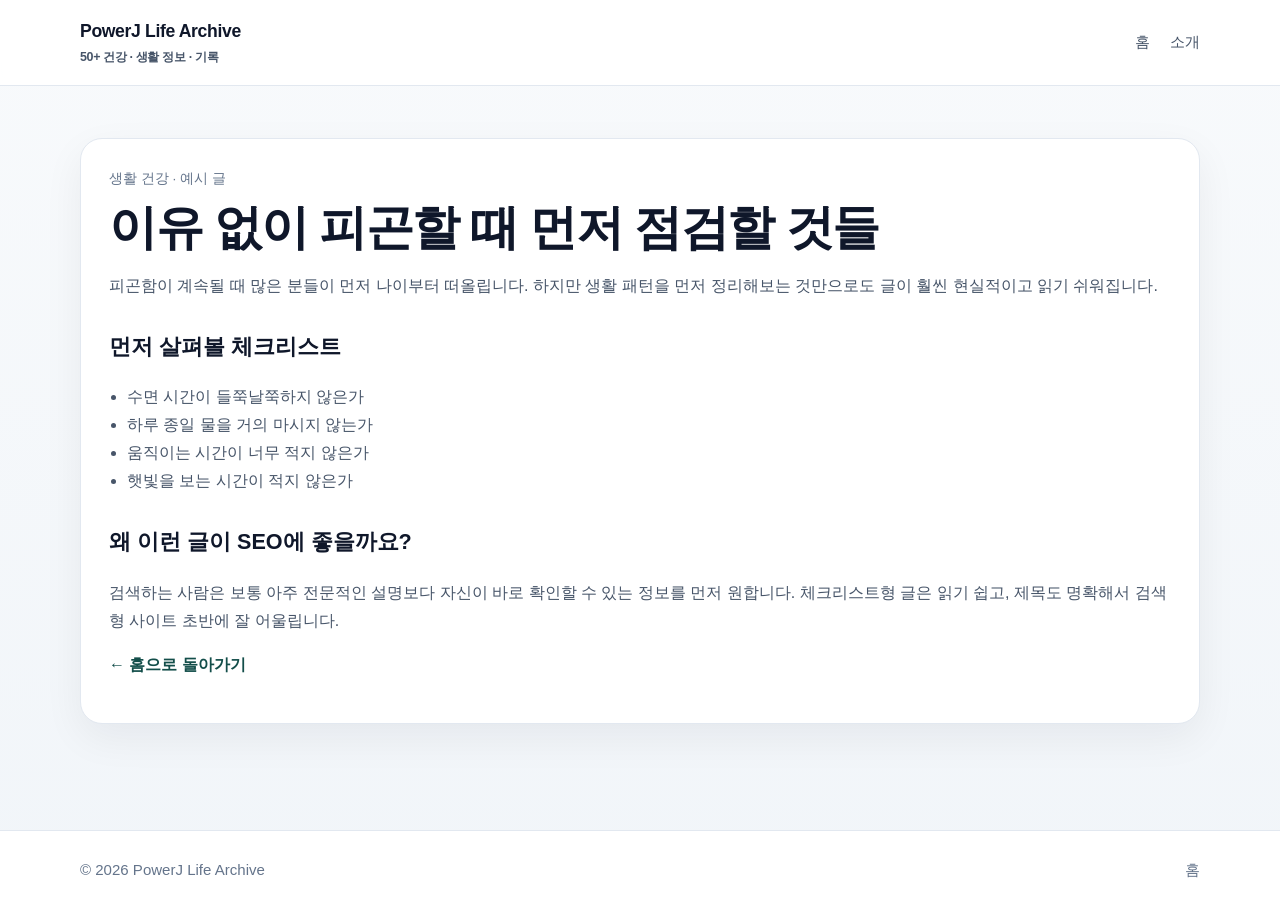
==== fatigue-checklist.html @ 09f47361 "Add files via upload" ====
<!DOCTYPE html>
<html lang="ko">
<head>
  <meta charset="UTF-8" />
  <meta name="viewport" content="width=device-width, initial-scale=1.0" />
  <title>이유 없이 피곤할 때 먼저 점검할 것들 | PowerJ Life Archive</title>
  <meta name="description" content="50대 이후 이유 없이 피곤할 때 생활 속에서 먼저 점검해볼 수 있는 습관들을 정리한 글입니다." />
  <link rel="canonical" href="https://yourname.github.io/posts/fatigue-checklist.html" />
  <link rel="stylesheet" href="../assets/styles.css" />
</head>
<body>
  <header>
    <div class="container nav">
      <a class="brand" href="../index.html">PowerJ Life Archive<small>50+ 건강 · 생활 정보 · 기록</small></a>
      <nav class="nav-links">
        <a href="../index.html">홈</a>
        <a href="../about.html">소개</a>
      </nav>
    </div>
  </header>
  <main class="container" style="padding:52px 0 70px;">
    <article class="article">
      <div class="meta">생활 건강 · 예시 글</div>
      <h1>이유 없이 피곤할 때 먼저 점검할 것들</h1>
      <p>피곤함이 계속될 때 많은 분들이 먼저 나이부터 떠올립니다. 하지만 생활 패턴을 먼저 정리해보는 것만으로도 글이 훨씬 현실적이고 읽기 쉬워집니다.</p>
      <h2>먼저 살펴볼 체크리스트</h2>
      <ul>
        <li>수면 시간이 들쭉날쭉하지 않은가</li>
        <li>하루 종일 물을 거의 마시지 않는가</li>
        <li>움직이는 시간이 너무 적지 않은가</li>
        <li>햇빛을 보는 시간이 적지 않은가</li>
      </ul>
      <h2>왜 이런 글이 SEO에 좋을까요?</h2>
      <p>검색하는 사람은 보통 아주 전문적인 설명보다 자신이 바로 확인할 수 있는 정보를 먼저 원합니다. 체크리스트형 글은 읽기 쉽고, 제목도 명확해서 검색형 사이트 초반에 잘 어울립니다.</p>
      <p><a class="post-link" href="../index.html">← 홈으로 돌아가기</a></p>
    </article>
  </main>
  <footer>
    <div class="container footer-inner">
      <div>© 2026 PowerJ Life Archive</div>
      <div class="footer-links"><a href="../index.html">홈</a></div>
    </div>
  </footer>
</body>
</html>
---- assets/styles.css ----
:root {
  --bg: #f8fafc;
  --card: #ffffff;
  --text: #0f172a;
  --muted: #475569;
  --line: #e2e8f0;
  --accent: #0f766e;
  --accent-soft: #ccfbf1;
  --accent-dark: #134e4a;
  --shadow: 0 14px 40px rgba(15, 23, 42, 0.06);
  --radius: 22px;
}
* { box-sizing: border-box; }
html { scroll-behavior: smooth; }
body {
  margin: 0;
  font-family: -apple-system, BlinkMacSystemFont, "Segoe UI", Roboto, "Noto Sans KR", Arial, sans-serif;
  background: linear-gradient(to bottom, #f8fafc, #f1f5f9);
  color: var(--text);
  line-height: 1.75;
}
a { color: inherit; text-decoration: none; }
img { max-width: 100%; display: block; }
.container { width: min(1120px, calc(100% - 32px)); margin: 0 auto; }
header {
  position: sticky; top: 0; z-index: 100;
  background: rgba(255,255,255,.9); backdrop-filter: blur(10px);
  border-bottom: 1px solid var(--line);
}
.nav { display: flex; align-items: center; justify-content: space-between; gap: 20px; padding: 16px 0; }
.brand { font-weight: 800; font-size: 1.1rem; letter-spacing: -.02em; }
.brand small { display:block; font-size:.78rem; color:var(--muted); font-weight:600; }
.nav-links { display:flex; gap:20px; flex-wrap:wrap; color:var(--muted); font-size:.95rem; }
.nav-links a:hover, .post-link:hover, .footer-links a:hover { color: var(--accent); }
.hero { padding: 78px 0 46px; }
.hero-wrap {
  display:grid; grid-template-columns: 1.15fr .85fr; gap: 26px; align-items: stretch;
}
.badge {
  display:inline-block; padding:8px 14px; border-radius:999px;
  background: var(--accent-soft); color: var(--accent-dark); font-weight: 800; font-size: .88rem; margin-bottom: 16px;
}
h1 { font-size: clamp(2.1rem, 5vw, 4rem); line-height:1.15; margin:0 0 16px; letter-spacing:-.03em; }
.lead { font-size: 1.07rem; color: var(--muted); max-width: 760px; margin: 0 0 24px; }
.button-row { display:flex; flex-wrap:wrap; gap:12px; }
.btn {
  display:inline-block; padding:14px 20px; border-radius:16px; border:1px solid var(--line);
  background:#fff; box-shadow: var(--shadow); font-weight:700; transition:.18s ease;
}
.btn:hover { transform: translateY(-2px); }
.btn.primary { background: var(--text); border-color: var(--text); color:#fff; }
.panel, .card, .post-card, .stat, .article, .cta-box {
  background: var(--card); border:1px solid var(--line); border-radius: var(--radius); box-shadow: var(--shadow);
}
.panel { padding: 26px; }
.panel h2 { margin: 0 0 10px; font-size: 1.3rem; }
.panel p { margin:0; color: var(--muted); }
.grid { display:grid; gap: 22px; }
.grid-3 { grid-template-columns: repeat(3, minmax(0,1fr)); }
.grid-2 { grid-template-columns: repeat(2, minmax(0,1fr)); }
section { padding: 22px 0 64px; }
.section-head { display:flex; justify-content:space-between; align-items:end; gap:20px; margin-bottom:22px; }
.section-head h2 { margin:0; font-size: 2rem; letter-spacing:-.02em; }
.section-head p { margin:0; color:var(--muted); max-width:680px; }
.card, .post-card { padding: 24px; }
.eyebrow {
  display:inline-block; margin-bottom:12px; background:#eef2ff; color:#3730a3; padding:6px 10px; border-radius:999px; font-size:.8rem; font-weight:800;
}
.card h3, .post-card h3 { margin: 0 0 10px; font-size:1.15rem; }
.card p, .post-card p, .article p, .article li { color: var(--muted); }
.stat-wrap { display:grid; grid-template-columns: repeat(3, minmax(0,1fr)); gap:16px; margin-top:18px; }
.stat { padding:20px; }
.stat strong { display:block; font-size:1.65rem; margin-bottom:4px; }
.post-card .meta, .article .meta { font-size:.85rem; color:#64748b; margin:0 0 10px; }
.post-link { color: var(--accent-dark); font-weight: 800; }
.list-clean { list-style:none; padding:0; margin:0; }
.list-clean li + li { margin-top: 12px; }
.article { padding: 28px; }
.article h1 { font-size: clamp(1.8rem, 4vw, 3rem); margin-bottom:10px; }
.article h2 { margin-top:28px; font-size:1.35rem; }
.article ul { padding-left: 18px; }
.cta-box { padding: 26px; }
footer { border-top:1px solid var(--line); background:#fff; margin-top: 36px; }
.footer-inner { display:flex; justify-content:space-between; gap:20px; padding:26px 0 36px; color:#64748b; font-size:.94rem; }
.footer-links { display:flex; gap:16px; flex-wrap:wrap; }
@media (max-width: 900px) {
  .hero-wrap, .grid-3, .grid-2, .stat-wrap { grid-template-columns: 1fr; }
  .nav { flex-direction:column; align-items:flex-start; }
  .section-head { flex-direction:column; align-items:flex-start; }
  .hero { padding-top: 56px; }
}
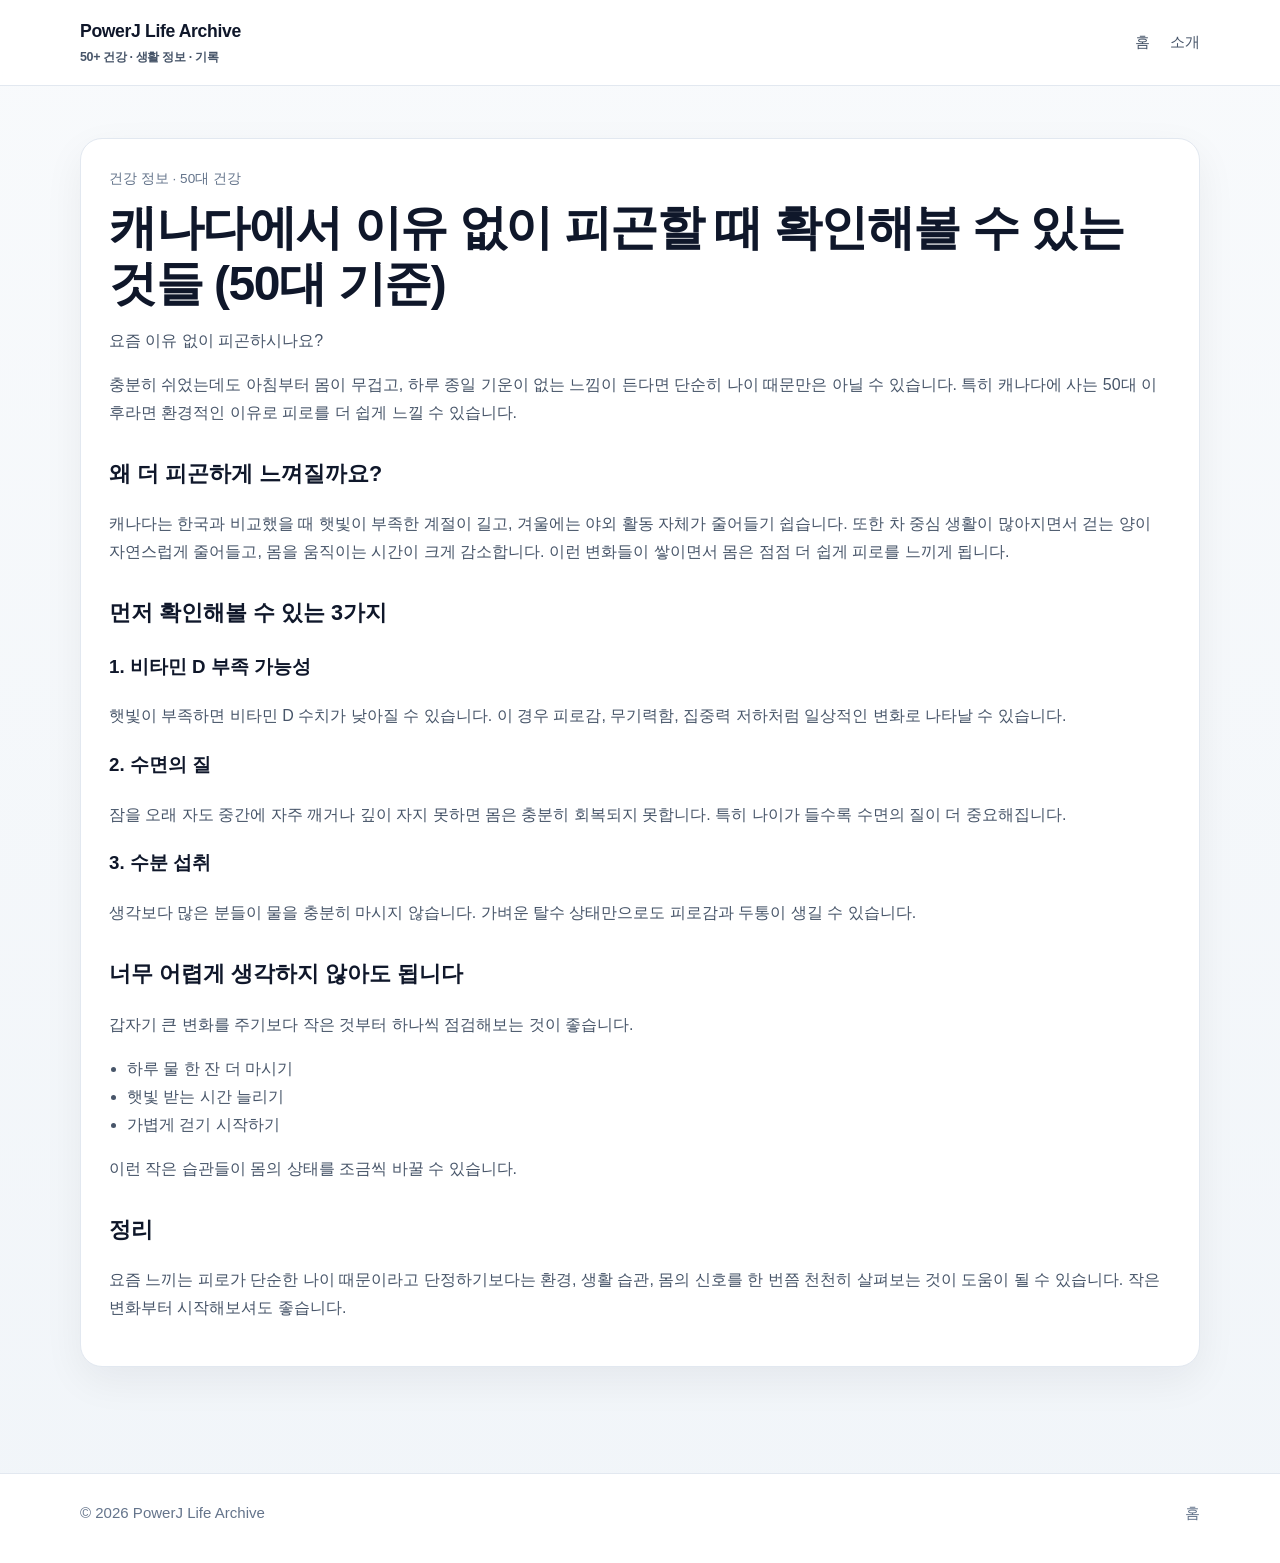
==== commit 3473be2c: "Update fatigue-checklist.html" ====
--- a/fatigue-checklist.html
+++ b/fatigue-checklist.html
@@ -20,19 +20,43 @@
   </header>
   <main class="container" style="padding:52px 0 70px;">
     <article class="article">
-      <div class="meta">생활 건강 · 예시 글</div>
-      <h1>이유 없이 피곤할 때 먼저 점검할 것들</h1>
-      <p>피곤함이 계속될 때 많은 분들이 먼저 나이부터 떠올립니다. 하지만 생활 패턴을 먼저 정리해보는 것만으로도 글이 훨씬 현실적이고 읽기 쉬워집니다.</p>
-      <h2>먼저 살펴볼 체크리스트</h2>
-      <ul>
-        <li>수면 시간이 들쭉날쭉하지 않은가</li>
-        <li>하루 종일 물을 거의 마시지 않는가</li>
-        <li>움직이는 시간이 너무 적지 않은가</li>
-        <li>햇빛을 보는 시간이 적지 않은가</li>
-      </ul>
-      <h2>왜 이런 글이 SEO에 좋을까요?</h2>
-      <p>검색하는 사람은 보통 아주 전문적인 설명보다 자신이 바로 확인할 수 있는 정보를 먼저 원합니다. 체크리스트형 글은 읽기 쉽고, 제목도 명확해서 검색형 사이트 초반에 잘 어울립니다.</p>
-      <p><a class="post-link" href="../index.html">← 홈으로 돌아가기</a></p>
+      <div class="meta">건강 정보 · 50대 건강</div>
+<h1>캐나다에서 이유 없이 피곤할 때 확인해볼 수 있는 것들 (50대 기준)</h1>
+
+<p>요즘 이유 없이 피곤하시나요?</p>
+
+<p>충분히 쉬었는데도 아침부터 몸이 무겁고, 하루 종일 기운이 없는 느낌이 든다면 단순히 나이 때문만은 아닐 수 있습니다. 특히 캐나다에 사는 50대 이후라면 환경적인 이유로 피로를 더 쉽게 느낄 수 있습니다.</p>
+
+<h2>왜 더 피곤하게 느껴질까요?</h2>
+
+<p>캐나다는 한국과 비교했을 때 햇빛이 부족한 계절이 길고, 겨울에는 야외 활동 자체가 줄어들기 쉽습니다. 또한 차 중심 생활이 많아지면서 걷는 양이 자연스럽게 줄어들고, 몸을 움직이는 시간이 크게 감소합니다. 이런 변화들이 쌓이면서 몸은 점점 더 쉽게 피로를 느끼게 됩니다.</p>
+
+<h2>먼저 확인해볼 수 있는 3가지</h2>
+
+<h3>1. 비타민 D 부족 가능성</h3>
+<p>햇빛이 부족하면 비타민 D 수치가 낮아질 수 있습니다. 이 경우 피로감, 무기력함, 집중력 저하처럼 일상적인 변화로 나타날 수 있습니다.</p>
+
+<h3>2. 수면의 질</h3>
+<p>잠을 오래 자도 중간에 자주 깨거나 깊이 자지 못하면 몸은 충분히 회복되지 못합니다. 특히 나이가 들수록 수면의 질이 더 중요해집니다.</p>
+
+<h3>3. 수분 섭취</h3>
+<p>생각보다 많은 분들이 물을 충분히 마시지 않습니다. 가벼운 탈수 상태만으로도 피로감과 두통이 생길 수 있습니다.</p>
+
+<h2>너무 어렵게 생각하지 않아도 됩니다</h2>
+
+<p>갑자기 큰 변화를 주기보다 작은 것부터 하나씩 점검해보는 것이 좋습니다.</p>
+
+<ul>
+  <li>하루 물 한 잔 더 마시기</li>
+  <li>햇빛 받는 시간 늘리기</li>
+  <li>가볍게 걷기 시작하기</li>
+</ul>
+
+<p>이런 작은 습관들이 몸의 상태를 조금씩 바꿀 수 있습니다.</p>
+
+<h2>정리</h2>
+
+<p>요즘 느끼는 피로가 단순한 나이 때문이라고 단정하기보다는 환경, 생활 습관, 몸의 신호를 한 번쯤 천천히 살펴보는 것이 도움이 될 수 있습니다. 작은 변화부터 시작해보셔도 좋습니다.</p>
     </article>
   </main>
   <footer>
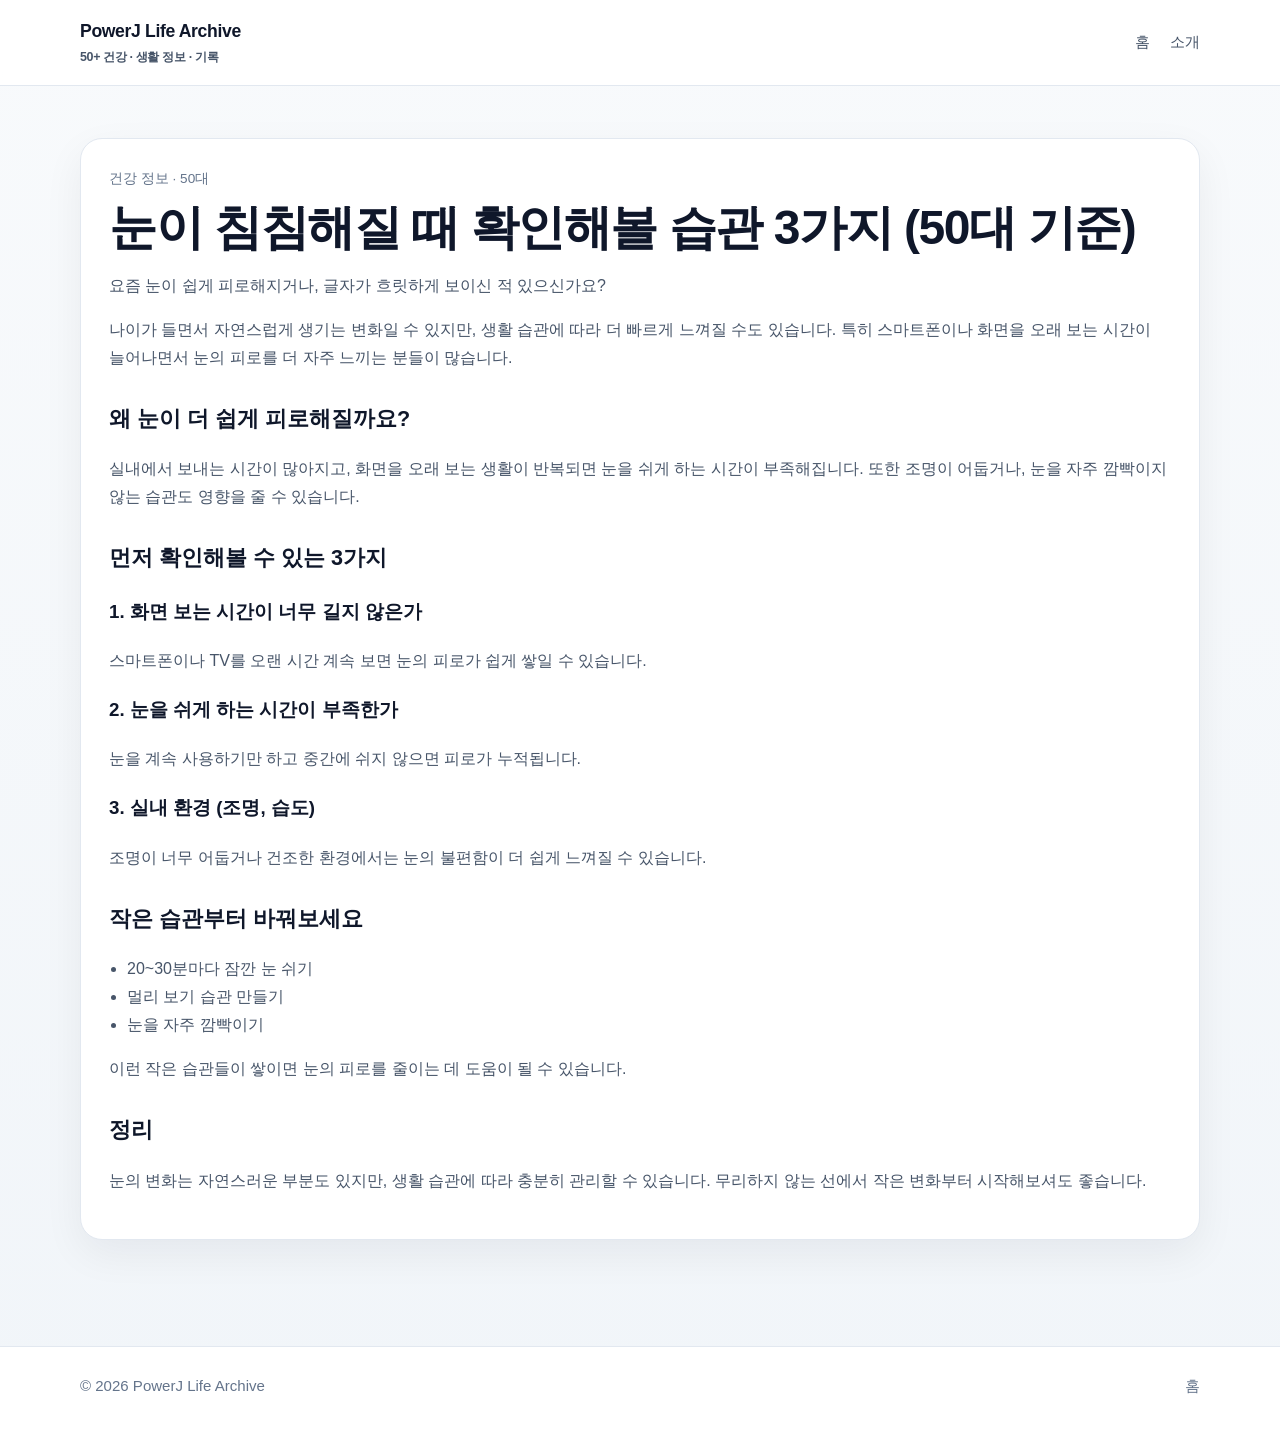
==== commit c9c03dfb: "Update fatigue-checklist.html" ====
--- a/fatigue-checklist.html
+++ b/fatigue-checklist.html
@@ -3,66 +3,66 @@
 <head>
   <meta charset="UTF-8" />
   <meta name="viewport" content="width=device-width, initial-scale=1.0" />
-  <title>이유 없이 피곤할 때 먼저 점검할 것들 | PowerJ Life Archive</title>
-  <meta name="description" content="50대 이후 이유 없이 피곤할 때 생활 속에서 먼저 점검해볼 수 있는 습관들을 정리한 글입니다." />
-  <link rel="canonical" href="https://yourname.github.io/posts/fatigue-checklist.html" />
-  <link rel="stylesheet" href="../assets/styles.css" />
+  <title>캐나다에서 이유 없이 피곤할 때 확인해볼 수 있는 것들 | PowerJ Life Archive</title>
+  <meta name="description" content="캐나다에 사는 50대 이후가 이유 없이 피곤할 때 생활 속에서 먼저 점검해볼 수 있는 것들을 정리한 글입니다." />
+  <link rel="canonical" href="https://ynleadership-cloud.github.io/powerj-life-archive/fatigue-checklist.html" />
+  <link rel="stylesheet" href="./styles.css" />
 </head>
 <body>
   <header>
     <div class="container nav">
-      <a class="brand" href="../index.html">PowerJ Life Archive<small>50+ 건강 · 생활 정보 · 기록</small></a>
+      <a class="brand" href="./index.html">PowerJ Life Archive<small>50+ 건강 · 생활 정보 · 기록</small></a>
       <nav class="nav-links">
-        <a href="../index.html">홈</a>
-        <a href="../about.html">소개</a>
+        <a href="./index.html">홈</a>
+        <a href="./about.html">소개</a>
       </nav>
     </div>
   </header>
+
   <main class="container" style="padding:52px 0 70px;">
     <article class="article">
-      <div class="meta">건강 정보 · 50대 건강</div>
-<h1>캐나다에서 이유 없이 피곤할 때 확인해볼 수 있는 것들 (50대 기준)</h1>
+     <div class="meta">건강 정보 · 50대</div>
 
-<p>요즘 이유 없이 피곤하시나요?</p>
+<h1>눈이 침침해질 때 확인해볼 습관 3가지 (50대 기준)</h1>
 
-<p>충분히 쉬었는데도 아침부터 몸이 무겁고, 하루 종일 기운이 없는 느낌이 든다면 단순히 나이 때문만은 아닐 수 있습니다. 특히 캐나다에 사는 50대 이후라면 환경적인 이유로 피로를 더 쉽게 느낄 수 있습니다.</p>
+<p>요즘 눈이 쉽게 피로해지거나, 글자가 흐릿하게 보이신 적 있으신가요?</p>
 
-<h2>왜 더 피곤하게 느껴질까요?</h2>
+<p>나이가 들면서 자연스럽게 생기는 변화일 수 있지만, 생활 습관에 따라 더 빠르게 느껴질 수도 있습니다. 특히 스마트폰이나 화면을 오래 보는 시간이 늘어나면서 눈의 피로를 더 자주 느끼는 분들이 많습니다.</p>
 
-<p>캐나다는 한국과 비교했을 때 햇빛이 부족한 계절이 길고, 겨울에는 야외 활동 자체가 줄어들기 쉽습니다. 또한 차 중심 생활이 많아지면서 걷는 양이 자연스럽게 줄어들고, 몸을 움직이는 시간이 크게 감소합니다. 이런 변화들이 쌓이면서 몸은 점점 더 쉽게 피로를 느끼게 됩니다.</p>
+<h2>왜 눈이 더 쉽게 피로해질까요?</h2>
+
+<p>실내에서 보내는 시간이 많아지고, 화면을 오래 보는 생활이 반복되면 눈을 쉬게 하는 시간이 부족해집니다. 또한 조명이 어둡거나, 눈을 자주 깜빡이지 않는 습관도 영향을 줄 수 있습니다.</p>
 
 <h2>먼저 확인해볼 수 있는 3가지</h2>
 
-<h3>1. 비타민 D 부족 가능성</h3>
-<p>햇빛이 부족하면 비타민 D 수치가 낮아질 수 있습니다. 이 경우 피로감, 무기력함, 집중력 저하처럼 일상적인 변화로 나타날 수 있습니다.</p>
+<h3>1. 화면 보는 시간이 너무 길지 않은가</h3>
+<p>스마트폰이나 TV를 오랜 시간 계속 보면 눈의 피로가 쉽게 쌓일 수 있습니다.</p>
 
-<h3>2. 수면의 질</h3>
-<p>잠을 오래 자도 중간에 자주 깨거나 깊이 자지 못하면 몸은 충분히 회복되지 못합니다. 특히 나이가 들수록 수면의 질이 더 중요해집니다.</p>
+<h3>2. 눈을 쉬게 하는 시간이 부족한가</h3>
+<p>눈을 계속 사용하기만 하고 중간에 쉬지 않으면 피로가 누적됩니다.</p>
 
-<h3>3. 수분 섭취</h3>
-<p>생각보다 많은 분들이 물을 충분히 마시지 않습니다. 가벼운 탈수 상태만으로도 피로감과 두통이 생길 수 있습니다.</p>
+<h3>3. 실내 환경 (조명, 습도)</h3>
+<p>조명이 너무 어둡거나 건조한 환경에서는 눈의 불편함이 더 쉽게 느껴질 수 있습니다.</p>
 
-<h2>너무 어렵게 생각하지 않아도 됩니다</h2>
-
-<p>갑자기 큰 변화를 주기보다 작은 것부터 하나씩 점검해보는 것이 좋습니다.</p>
+<h2>작은 습관부터 바꿔보세요</h2>
 
 <ul>
-  <li>하루 물 한 잔 더 마시기</li>
-  <li>햇빛 받는 시간 늘리기</li>
-  <li>가볍게 걷기 시작하기</li>
+  <li>20~30분마다 잠깐 눈 쉬기</li>
+  <li>멀리 보기 습관 만들기</li>
+  <li>눈을 자주 깜빡이기</li>
 </ul>
 
-<p>이런 작은 습관들이 몸의 상태를 조금씩 바꿀 수 있습니다.</p>
+<p>이런 작은 습관들이 쌓이면 눈의 피로를 줄이는 데 도움이 될 수 있습니다.</p>
 
 <h2>정리</h2>
 
-<p>요즘 느끼는 피로가 단순한 나이 때문이라고 단정하기보다는 환경, 생활 습관, 몸의 신호를 한 번쯤 천천히 살펴보는 것이 도움이 될 수 있습니다. 작은 변화부터 시작해보셔도 좋습니다.</p>
-    </article>
+<p>눈의 변화는 자연스러운 부분도 있지만, 생활 습관에 따라 충분히 관리할 수 있습니다. 무리하지 않는 선에서 작은 변화부터 시작해보셔도 좋습니다.</p>
   </main>
+
   <footer>
     <div class="container footer-inner">
       <div>© 2026 PowerJ Life Archive</div>
-      <div class="footer-links"><a href="../index.html">홈</a></div>
+      <div class="footer-links"><a href="./index.html">홈</a></div>
     </div>
   </footer>
 </body>
--- a/styles.css
+++ b/styles.css
@@ -0,0 +1,91 @@
+:root {
+  --bg: #f8fafc;
+  --card: #ffffff;
+  --text: #0f172a;
+  --muted: #475569;
+  --line: #e2e8f0;
+  --accent: #0f766e;
+  --accent-soft: #ccfbf1;
+  --accent-dark: #134e4a;
+  --shadow: 0 14px 40px rgba(15, 23, 42, 0.06);
+  --radius: 22px;
+}
+* { box-sizing: border-box; }
+html { scroll-behavior: smooth; }
+body {
+  margin: 0;
+  font-family: -apple-system, BlinkMacSystemFont, "Segoe UI", Roboto, "Noto Sans KR", Arial, sans-serif;
+  background: linear-gradient(to bottom, #f8fafc, #f1f5f9);
+  color: var(--text);
+  line-height: 1.75;
+}
+a { color: inherit; text-decoration: none; }
+img { max-width: 100%; display: block; }
+.container { width: min(1120px, calc(100% - 32px)); margin: 0 auto; }
+header {
+  position: sticky; top: 0; z-index: 100;
+  background: rgba(255,255,255,.9); backdrop-filter: blur(10px);
+  border-bottom: 1px solid var(--line);
+}
+.nav { display: flex; align-items: center; justify-content: space-between; gap: 20px; padding: 16px 0; }
+.brand { font-weight: 800; font-size: 1.1rem; letter-spacing: -.02em; }
+.brand small { display:block; font-size:.78rem; color:var(--muted); font-weight:600; }
+.nav-links { display:flex; gap:20px; flex-wrap:wrap; color:var(--muted); font-size:.95rem; }
+.nav-links a:hover, .post-link:hover, .footer-links a:hover { color: var(--accent); }
+.hero { padding: 78px 0 46px; }
+.hero-wrap {
+  display:grid; grid-template-columns: 1.15fr .85fr; gap: 26px; align-items: stretch;
+}
+.badge {
+  display:inline-block; padding:8px 14px; border-radius:999px;
+  background: var(--accent-soft); color: var(--accent-dark); font-weight: 800; font-size: .88rem; margin-bottom: 16px;
+}
+h1 { font-size: clamp(2.1rem, 5vw, 4rem); line-height:1.15; margin:0 0 16px; letter-spacing:-.03em; }
+.lead { font-size: 1.07rem; color: var(--muted); max-width: 760px; margin: 0 0 24px; }
+.button-row { display:flex; flex-wrap:wrap; gap:12px; }
+.btn {
+  display:inline-block; padding:14px 20px; border-radius:16px; border:1px solid var(--line);
+  background:#fff; box-shadow: var(--shadow); font-weight:700; transition:.18s ease;
+}
+.btn:hover { transform: translateY(-2px); }
+.btn.primary { background: var(--text); border-color: var(--text); color:#fff; }
+.panel, .card, .post-card, .stat, .article, .cta-box {
+  background: var(--card); border:1px solid var(--line); border-radius: var(--radius); box-shadow: var(--shadow);
+}
+.panel { padding: 26px; }
+.panel h2 { margin: 0 0 10px; font-size: 1.3rem; }
+.panel p { margin:0; color: var(--muted); }
+.grid { display:grid; gap: 22px; }
+.grid-3 { grid-template-columns: repeat(3, minmax(0,1fr)); }
+.grid-2 { grid-template-columns: repeat(2, minmax(0,1fr)); }
+section { padding: 22px 0 64px; }
+.section-head { display:flex; justify-content:space-between; align-items:end; gap:20px; margin-bottom:22px; }
+.section-head h2 { margin:0; font-size: 2rem; letter-spacing:-.02em; }
+.section-head p { margin:0; color:var(--muted); max-width:680px; }
+.card, .post-card { padding: 24px; }
+.eyebrow {
+  display:inline-block; margin-bottom:12px; background:#eef2ff; color:#3730a3; padding:6px 10px; border-radius:999px; font-size:.8rem; font-weight:800;
+}
+.card h3, .post-card h3 { margin: 0 0 10px; font-size:1.15rem; }
+.card p, .post-card p, .article p, .article li { color: var(--muted); }
+.stat-wrap { display:grid; grid-template-columns: repeat(3, minmax(0,1fr)); gap:16px; margin-top:18px; }
+.stat { padding:20px; }
+.stat strong { display:block; font-size:1.65rem; margin-bottom:4px; }
+.post-card .meta, .article .meta { font-size:.85rem; color:#64748b; margin:0 0 10px; }
+.post-link { color: var(--accent-dark); font-weight: 800; }
+.list-clean { list-style:none; padding:0; margin:0; }
+.list-clean li + li { margin-top: 12px; }
+.article { padding: 28px; }
+.article h1 { font-size: clamp(1.8rem, 4vw, 3rem); margin-bottom:10px; }
+.article h2 { margin-top:28px; font-size:1.35rem; }
+.article ul { padding-left: 18px; }
+.cta-box { padding: 26px; }
+footer { border-top:1px solid var(--line); background:#fff; margin-top: 36px; }
+.footer-inner { display:flex; justify-content:space-between; gap:20px; padding:26px 0 36px; color:#64748b; font-size:.94rem; }
+.footer-links { display:flex; gap:16px; flex-wrap:wrap; }
+@media (max-width: 900px) {
+  .hero-wrap, .grid-3, .grid-2, .stat-wrap { grid-template-columns: 1fr; }
+  .nav { flex-direction:column; align-items:flex-start; }
+  .section-head { flex-direction:column; align-items:flex-start; }
+  .hero { padding-top: 56px; }
+}
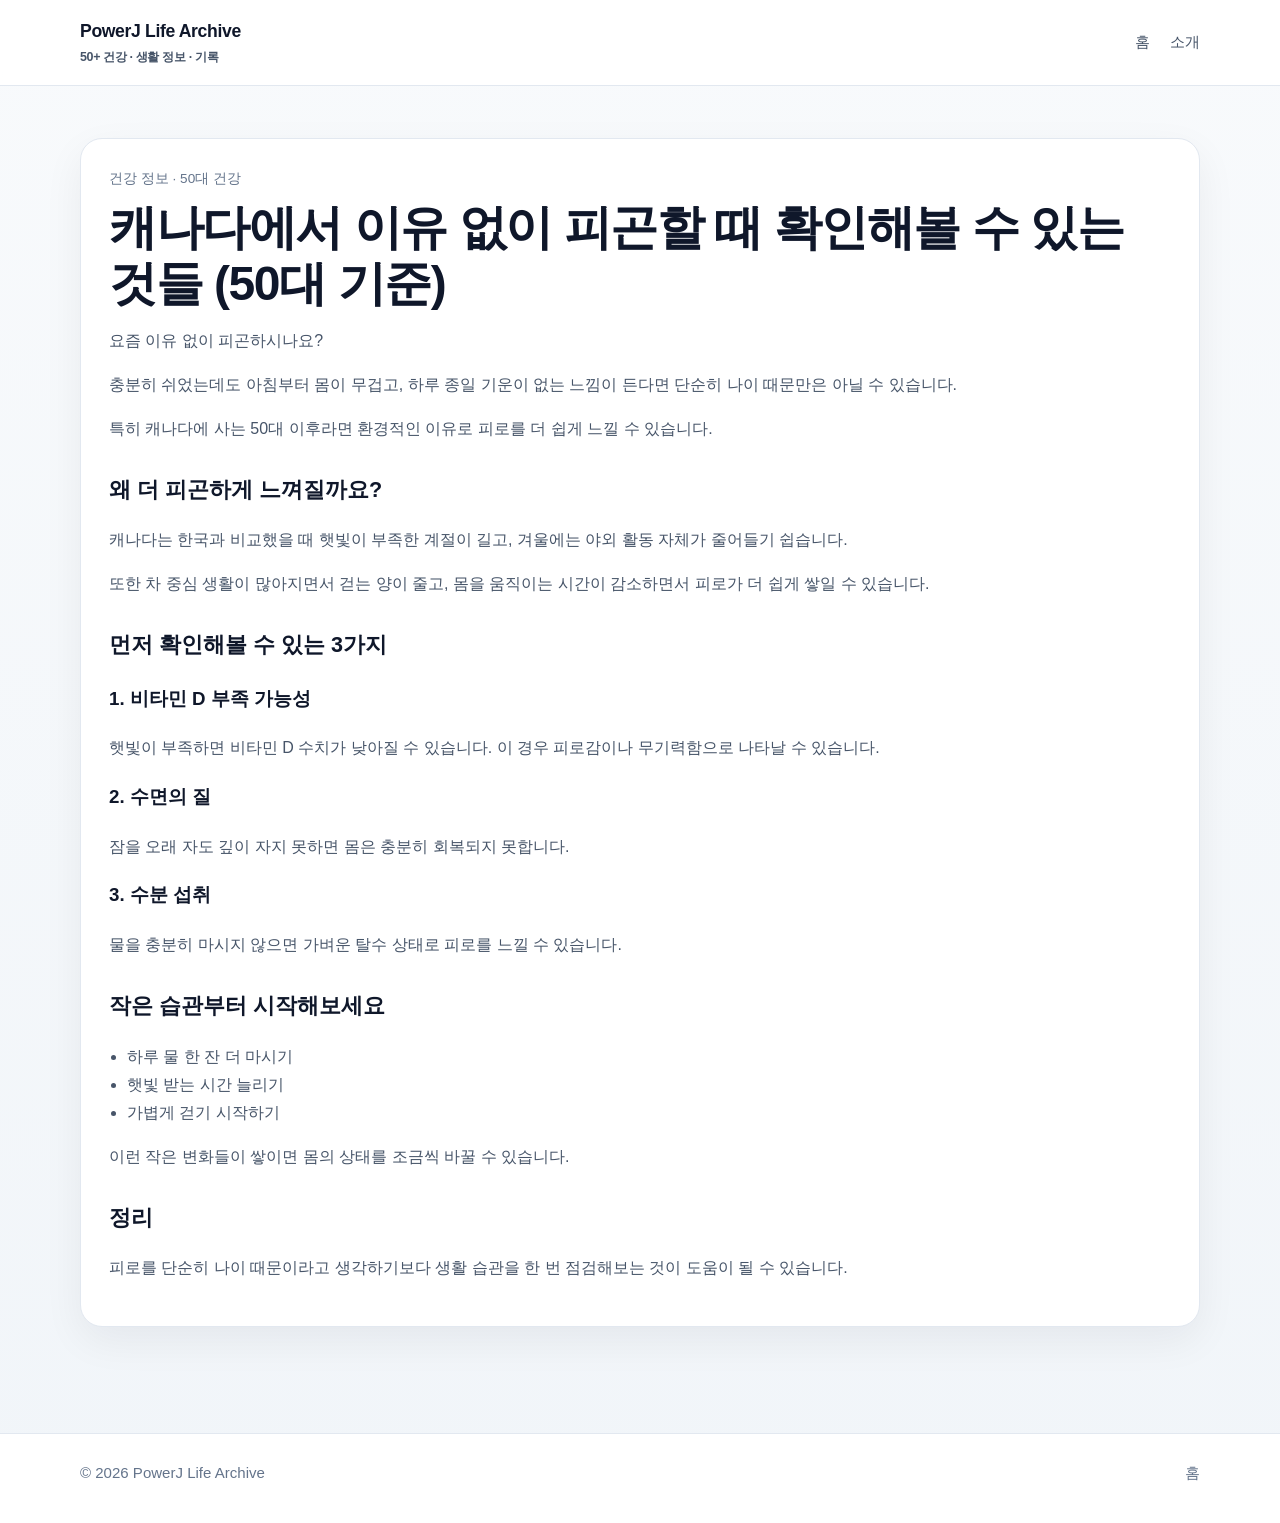
==== commit d0e0ea54: "Update fatigue-checklist.html" ====
--- a/fatigue-checklist.html
+++ b/fatigue-checklist.html
@@ -6,64 +6,109 @@
   <title>캐나다에서 이유 없이 피곤할 때 확인해볼 수 있는 것들 | PowerJ Life Archive</title>
   <meta name="description" content="캐나다에 사는 50대 이후가 이유 없이 피곤할 때 생활 속에서 먼저 점검해볼 수 있는 것들을 정리한 글입니다." />
   <link rel="canonical" href="https://ynleadership-cloud.github.io/powerj-life-archive/fatigue-checklist.html" />
-  <link rel="stylesheet" href="./styles.css" />
+  <link rel="stylesheet" href="assets/styles.css" />
 </head>
+
 <body>
   <header>
     <div class="container nav">
-      <a class="brand" href="./index.html">PowerJ Life Archive<small>50+ 건강 · 생활 정보 · 기록</small></a>
+      <a class="brand" href="index.html">
+        PowerJ Life Archive
+        <small>50+ 건강 · 생활 정보 · 기록</small>
+      </a>
       <nav class="nav-links">
-        <a href="./index.html">홈</a>
-        <a href="./about.html">소개</a>
+        <a href="index.html">홈</a>
+        <a href="about.html">소개</a>
       </nav>
     </div>
   </header>
 
   <main class="container" style="padding:52px 0 70px;">
+
     <article class="article">
-     <div class="meta">건강 정보 · 50대</div>
 
-<h1>눈이 침침해질 때 확인해볼 습관 3가지 (50대 기준)</h1>
+      <div class="meta">건강 정보 · 50대 건강</div>
 
-<p>요즘 눈이 쉽게 피로해지거나, 글자가 흐릿하게 보이신 적 있으신가요?</p>
+      <h1>캐나다에서 이유 없이 피곤할 때 확인해볼 수 있는 것들 (50대 기준)</h1>
 
-<p>나이가 들면서 자연스럽게 생기는 변화일 수 있지만, 생활 습관에 따라 더 빠르게 느껴질 수도 있습니다. 특히 스마트폰이나 화면을 오래 보는 시간이 늘어나면서 눈의 피로를 더 자주 느끼는 분들이 많습니다.</p>
+      <p>요즘 이유 없이 피곤하시나요?</p>
 
-<h2>왜 눈이 더 쉽게 피로해질까요?</h2>
+      <p>
+        충분히 쉬었는데도 아침부터 몸이 무겁고,
+        하루 종일 기운이 없는 느낌이 든다면
+        단순히 나이 때문만은 아닐 수 있습니다.
+      </p>
 
-<p>실내에서 보내는 시간이 많아지고, 화면을 오래 보는 생활이 반복되면 눈을 쉬게 하는 시간이 부족해집니다. 또한 조명이 어둡거나, 눈을 자주 깜빡이지 않는 습관도 영향을 줄 수 있습니다.</p>
+      <p>
+        특히 캐나다에 사는 50대 이후라면
+        환경적인 이유로 피로를 더 쉽게 느낄 수 있습니다.
+      </p>
 
-<h2>먼저 확인해볼 수 있는 3가지</h2>
+      <h2>왜 더 피곤하게 느껴질까요?</h2>
 
-<h3>1. 화면 보는 시간이 너무 길지 않은가</h3>
-<p>스마트폰이나 TV를 오랜 시간 계속 보면 눈의 피로가 쉽게 쌓일 수 있습니다.</p>
+      <p>
+        캐나다는 한국과 비교했을 때 햇빛이 부족한 계절이 길고,
+        겨울에는 야외 활동 자체가 줄어들기 쉽습니다.
+      </p>
 
-<h3>2. 눈을 쉬게 하는 시간이 부족한가</h3>
-<p>눈을 계속 사용하기만 하고 중간에 쉬지 않으면 피로가 누적됩니다.</p>
+      <p>
+        또한 차 중심 생활이 많아지면서 걷는 양이 줄고,
+        몸을 움직이는 시간이 감소하면서
+        피로가 더 쉽게 쌓일 수 있습니다.
+      </p>
 
-<h3>3. 실내 환경 (조명, 습도)</h3>
-<p>조명이 너무 어둡거나 건조한 환경에서는 눈의 불편함이 더 쉽게 느껴질 수 있습니다.</p>
+      <h2>먼저 확인해볼 수 있는 3가지</h2>
 
-<h2>작은 습관부터 바꿔보세요</h2>
+      <h3>1. 비타민 D 부족 가능성</h3>
+      <p>
+        햇빛이 부족하면 비타민 D 수치가 낮아질 수 있습니다.
+        이 경우 피로감이나 무기력함으로 나타날 수 있습니다.
+      </p>
 
-<ul>
-  <li>20~30분마다 잠깐 눈 쉬기</li>
-  <li>멀리 보기 습관 만들기</li>
-  <li>눈을 자주 깜빡이기</li>
-</ul>
+      <h3>2. 수면의 질</h3>
+      <p>
+        잠을 오래 자도 깊이 자지 못하면
+        몸은 충분히 회복되지 못합니다.
+      </p>
 
-<p>이런 작은 습관들이 쌓이면 눈의 피로를 줄이는 데 도움이 될 수 있습니다.</p>
+      <h3>3. 수분 섭취</h3>
+      <p>
+        물을 충분히 마시지 않으면
+        가벼운 탈수 상태로 피로를 느낄 수 있습니다.
+      </p>
 
-<h2>정리</h2>
+      <h2>작은 습관부터 시작해보세요</h2>
 
-<p>눈의 변화는 자연스러운 부분도 있지만, 생활 습관에 따라 충분히 관리할 수 있습니다. 무리하지 않는 선에서 작은 변화부터 시작해보셔도 좋습니다.</p>
+      <ul>
+        <li>하루 물 한 잔 더 마시기</li>
+        <li>햇빛 받는 시간 늘리기</li>
+        <li>가볍게 걷기 시작하기</li>
+      </ul>
+
+      <p>
+        이런 작은 변화들이 쌓이면
+        몸의 상태를 조금씩 바꿀 수 있습니다.
+      </p>
+
+      <h2>정리</h2>
+
+      <p>
+        피로를 단순히 나이 때문이라고 생각하기보다
+        생활 습관을 한 번 점검해보는 것이 도움이 될 수 있습니다.
+      </p>
+
+    </article>
+
   </main>
 
   <footer>
     <div class="container footer-inner">
       <div>© 2026 PowerJ Life Archive</div>
-      <div class="footer-links"><a href="./index.html">홈</a></div>
+      <div class="footer-links">
+        <a href="index.html">홈</a>
+      </div>
     </div>
   </footer>
+
 </body>
 </html>
--- a/assets/styles.css
+++ b/assets/styles.css
@@ -0,0 +1,91 @@
+:root {
+  --bg: #f8fafc;
+  --card: #ffffff;
+  --text: #0f172a;
+  --muted: #475569;
+  --line: #e2e8f0;
+  --accent: #0f766e;
+  --accent-soft: #ccfbf1;
+  --accent-dark: #134e4a;
+  --shadow: 0 14px 40px rgba(15, 23, 42, 0.06);
+  --radius: 22px;
+}
+* { box-sizing: border-box; }
+html { scroll-behavior: smooth; }
+body {
+  margin: 0;
+  font-family: -apple-system, BlinkMacSystemFont, "Segoe UI", Roboto, "Noto Sans KR", Arial, sans-serif;
+  background: linear-gradient(to bottom, #f8fafc, #f1f5f9);
+  color: var(--text);
+  line-height: 1.75;
+}
+a { color: inherit; text-decoration: none; }
+img { max-width: 100%; display: block; }
+.container { width: min(1120px, calc(100% - 32px)); margin: 0 auto; }
+header {
+  position: sticky; top: 0; z-index: 100;
+  background: rgba(255,255,255,.9); backdrop-filter: blur(10px);
+  border-bottom: 1px solid var(--line);
+}
+.nav { display: flex; align-items: center; justify-content: space-between; gap: 20px; padding: 16px 0; }
+.brand { font-weight: 800; font-size: 1.1rem; letter-spacing: -.02em; }
+.brand small { display:block; font-size:.78rem; color:var(--muted); font-weight:600; }
+.nav-links { display:flex; gap:20px; flex-wrap:wrap; color:var(--muted); font-size:.95rem; }
+.nav-links a:hover, .post-link:hover, .footer-links a:hover { color: var(--accent); }
+.hero { padding: 78px 0 46px; }
+.hero-wrap {
+  display:grid; grid-template-columns: 1.15fr .85fr; gap: 26px; align-items: stretch;
+}
+.badge {
+  display:inline-block; padding:8px 14px; border-radius:999px;
+  background: var(--accent-soft); color: var(--accent-dark); font-weight: 800; font-size: .88rem; margin-bottom: 16px;
+}
+h1 { font-size: clamp(2.1rem, 5vw, 4rem); line-height:1.15; margin:0 0 16px; letter-spacing:-.03em; }
+.lead { font-size: 1.07rem; color: var(--muted); max-width: 760px; margin: 0 0 24px; }
+.button-row { display:flex; flex-wrap:wrap; gap:12px; }
+.btn {
+  display:inline-block; padding:14px 20px; border-radius:16px; border:1px solid var(--line);
+  background:#fff; box-shadow: var(--shadow); font-weight:700; transition:.18s ease;
+}
+.btn:hover { transform: translateY(-2px); }
+.btn.primary { background: var(--text); border-color: var(--text); color:#fff; }
+.panel, .card, .post-card, .stat, .article, .cta-box {
+  background: var(--card); border:1px solid var(--line); border-radius: var(--radius); box-shadow: var(--shadow);
+}
+.panel { padding: 26px; }
+.panel h2 { margin: 0 0 10px; font-size: 1.3rem; }
+.panel p { margin:0; color: var(--muted); }
+.grid { display:grid; gap: 22px; }
+.grid-3 { grid-template-columns: repeat(3, minmax(0,1fr)); }
+.grid-2 { grid-template-columns: repeat(2, minmax(0,1fr)); }
+section { padding: 22px 0 64px; }
+.section-head { display:flex; justify-content:space-between; align-items:end; gap:20px; margin-bottom:22px; }
+.section-head h2 { margin:0; font-size: 2rem; letter-spacing:-.02em; }
+.section-head p { margin:0; color:var(--muted); max-width:680px; }
+.card, .post-card { padding: 24px; }
+.eyebrow {
+  display:inline-block; margin-bottom:12px; background:#eef2ff; color:#3730a3; padding:6px 10px; border-radius:999px; font-size:.8rem; font-weight:800;
+}
+.card h3, .post-card h3 { margin: 0 0 10px; font-size:1.15rem; }
+.card p, .post-card p, .article p, .article li { color: var(--muted); }
+.stat-wrap { display:grid; grid-template-columns: repeat(3, minmax(0,1fr)); gap:16px; margin-top:18px; }
+.stat { padding:20px; }
+.stat strong { display:block; font-size:1.65rem; margin-bottom:4px; }
+.post-card .meta, .article .meta { font-size:.85rem; color:#64748b; margin:0 0 10px; }
+.post-link { color: var(--accent-dark); font-weight: 800; }
+.list-clean { list-style:none; padding:0; margin:0; }
+.list-clean li + li { margin-top: 12px; }
+.article { padding: 28px; }
+.article h1 { font-size: clamp(1.8rem, 4vw, 3rem); margin-bottom:10px; }
+.article h2 { margin-top:28px; font-size:1.35rem; }
+.article ul { padding-left: 18px; }
+.cta-box { padding: 26px; }
+footer { border-top:1px solid var(--line); background:#fff; margin-top: 36px; }
+.footer-inner { display:flex; justify-content:space-between; gap:20px; padding:26px 0 36px; color:#64748b; font-size:.94rem; }
+.footer-links { display:flex; gap:16px; flex-wrap:wrap; }
+@media (max-width: 900px) {
+  .hero-wrap, .grid-3, .grid-2, .stat-wrap { grid-template-columns: 1fr; }
+  .nav { flex-direction:column; align-items:flex-start; }
+  .section-head { flex-direction:column; align-items:flex-start; }
+  .hero { padding-top: 56px; }
+}
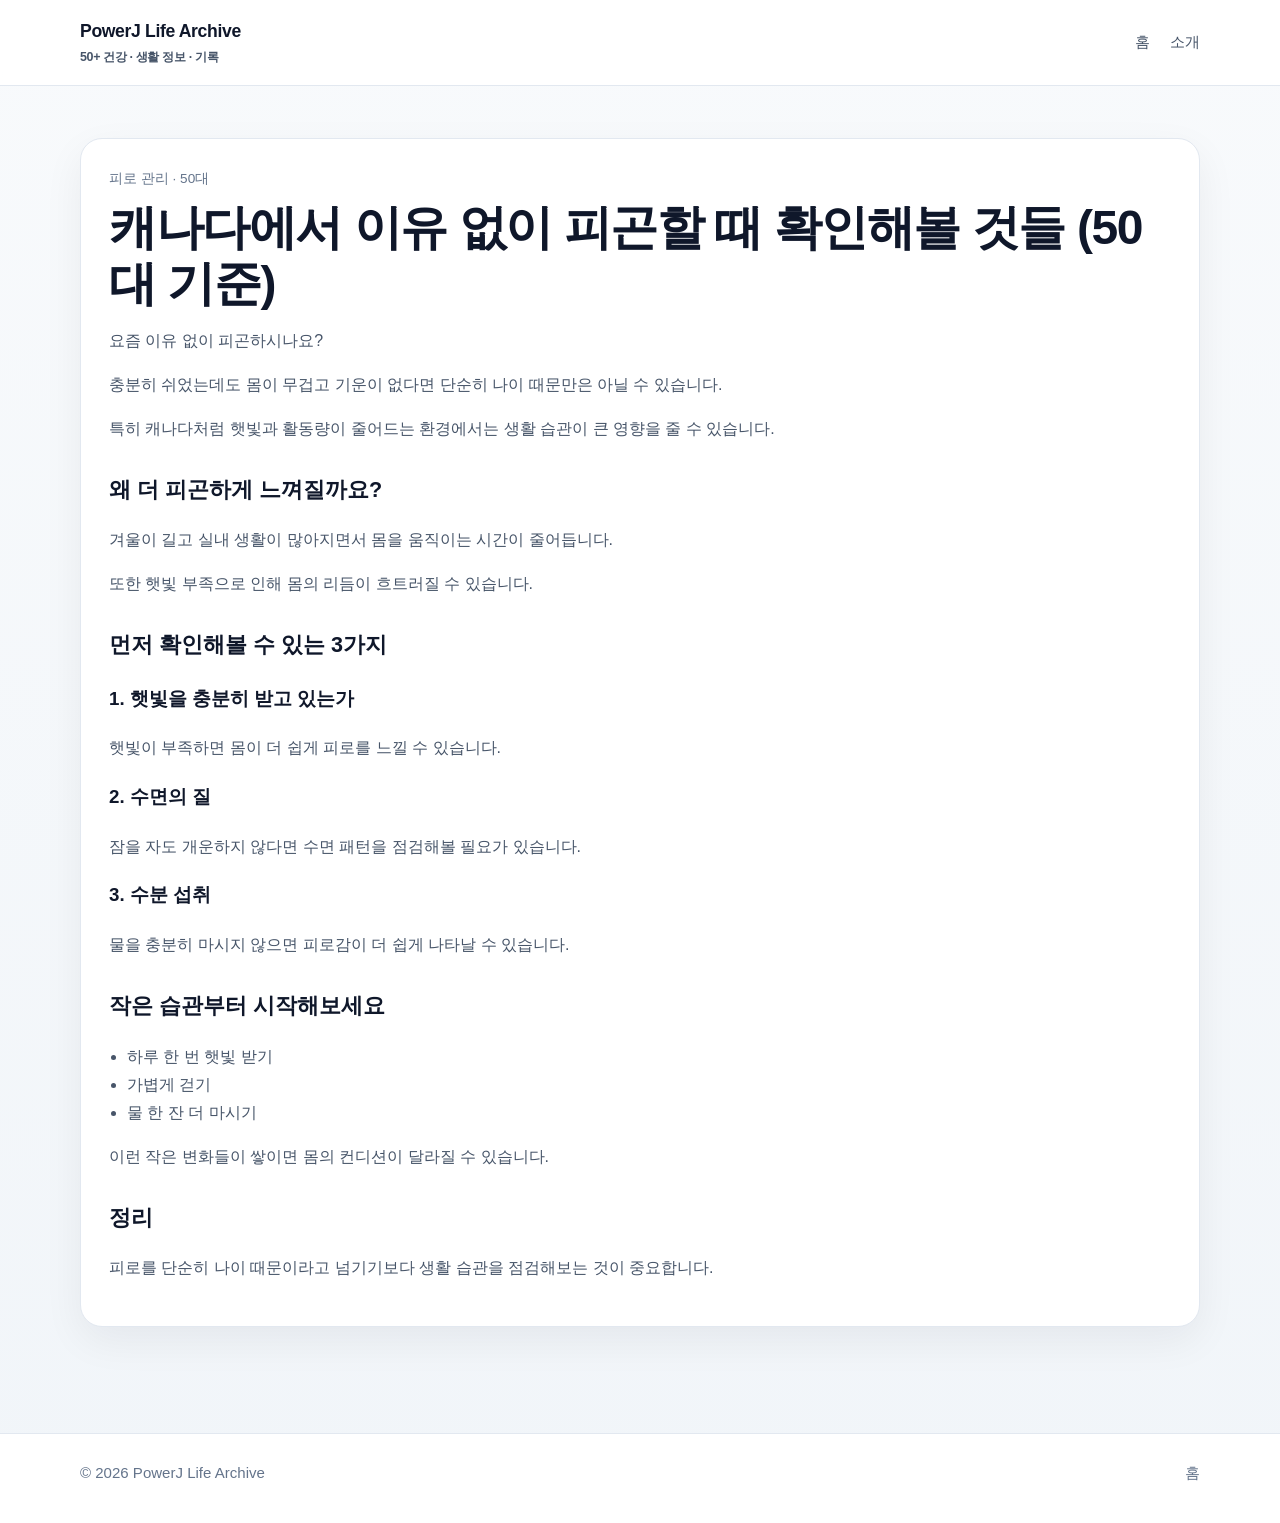
==== commit 61259866: "Update fatigue-checklist.html" ====
--- a/fatigue-checklist.html
+++ b/fatigue-checklist.html
@@ -3,8 +3,8 @@
 <head>
   <meta charset="UTF-8" />
   <meta name="viewport" content="width=device-width, initial-scale=1.0" />
-  <title>캐나다에서 이유 없이 피곤할 때 확인해볼 수 있는 것들 | PowerJ Life Archive</title>
-  <meta name="description" content="캐나다에 사는 50대 이후가 이유 없이 피곤할 때 생활 속에서 먼저 점검해볼 수 있는 것들을 정리한 글입니다." />
+  <title>캐나다에서 이유 없이 피곤할 때 확인해볼 것들 | PowerJ Life Archive</title>
+  <meta name="description" content="캐나다에서 생활하는 50대가 이유 없이 피곤할 때 점검해볼 생활 습관을 정리한 글입니다." />
   <link rel="canonical" href="https://ynleadership-cloud.github.io/powerj-life-archive/fatigue-checklist.html" />
   <link rel="stylesheet" href="assets/styles.css" />
 </head>
@@ -27,74 +27,63 @@
 
     <article class="article">
 
-      <div class="meta">건강 정보 · 50대 건강</div>
+      <div class="meta">피로 관리 · 50대</div>
 
-      <h1>캐나다에서 이유 없이 피곤할 때 확인해볼 수 있는 것들 (50대 기준)</h1>
+      <h1>캐나다에서 이유 없이 피곤할 때 확인해볼 것들 (50대 기준)</h1>
 
       <p>요즘 이유 없이 피곤하시나요?</p>
 
       <p>
-        충분히 쉬었는데도 아침부터 몸이 무겁고,
-        하루 종일 기운이 없는 느낌이 든다면
+        충분히 쉬었는데도 몸이 무겁고 기운이 없다면
         단순히 나이 때문만은 아닐 수 있습니다.
       </p>
 
       <p>
-        특히 캐나다에 사는 50대 이후라면
-        환경적인 이유로 피로를 더 쉽게 느낄 수 있습니다.
+        특히 캐나다처럼 햇빛과 활동량이 줄어드는 환경에서는
+        생활 습관이 큰 영향을 줄 수 있습니다.
       </p>
 
       <h2>왜 더 피곤하게 느껴질까요?</h2>
 
       <p>
-        캐나다는 한국과 비교했을 때 햇빛이 부족한 계절이 길고,
-        겨울에는 야외 활동 자체가 줄어들기 쉽습니다.
+        겨울이 길고 실내 생활이 많아지면서
+        몸을 움직이는 시간이 줄어듭니다.
       </p>
 
       <p>
-        또한 차 중심 생활이 많아지면서 걷는 양이 줄고,
-        몸을 움직이는 시간이 감소하면서
-        피로가 더 쉽게 쌓일 수 있습니다.
+        또한 햇빛 부족으로 인해
+        몸의 리듬이 흐트러질 수 있습니다.
       </p>
 
       <h2>먼저 확인해볼 수 있는 3가지</h2>
 
-      <h3>1. 비타민 D 부족 가능성</h3>
-      <p>
-        햇빛이 부족하면 비타민 D 수치가 낮아질 수 있습니다.
-        이 경우 피로감이나 무기력함으로 나타날 수 있습니다.
-      </p>
+      <h3>1. 햇빛을 충분히 받고 있는가</h3>
+      <p>햇빛이 부족하면 몸이 더 쉽게 피로를 느낄 수 있습니다.</p>
 
       <h3>2. 수면의 질</h3>
-      <p>
-        잠을 오래 자도 깊이 자지 못하면
-        몸은 충분히 회복되지 못합니다.
-      </p>
+      <p>잠을 자도 개운하지 않다면 수면 패턴을 점검해볼 필요가 있습니다.</p>
 
       <h3>3. 수분 섭취</h3>
-      <p>
-        물을 충분히 마시지 않으면
-        가벼운 탈수 상태로 피로를 느낄 수 있습니다.
-      </p>
+      <p>물을 충분히 마시지 않으면 피로감이 더 쉽게 나타날 수 있습니다.</p>
 
       <h2>작은 습관부터 시작해보세요</h2>
 
       <ul>
-        <li>하루 물 한 잔 더 마시기</li>
-        <li>햇빛 받는 시간 늘리기</li>
-        <li>가볍게 걷기 시작하기</li>
+        <li>하루 한 번 햇빛 받기</li>
+        <li>가볍게 걷기</li>
+        <li>물 한 잔 더 마시기</li>
       </ul>
 
       <p>
         이런 작은 변화들이 쌓이면
-        몸의 상태를 조금씩 바꿀 수 있습니다.
+        몸의 컨디션이 달라질 수 있습니다.
       </p>
 
       <h2>정리</h2>
 
       <p>
-        피로를 단순히 나이 때문이라고 생각하기보다
-        생활 습관을 한 번 점검해보는 것이 도움이 될 수 있습니다.
+        피로를 단순히 나이 때문이라고 넘기기보다
+        생활 습관을 점검해보는 것이 중요합니다.
       </p>
 
     </article>
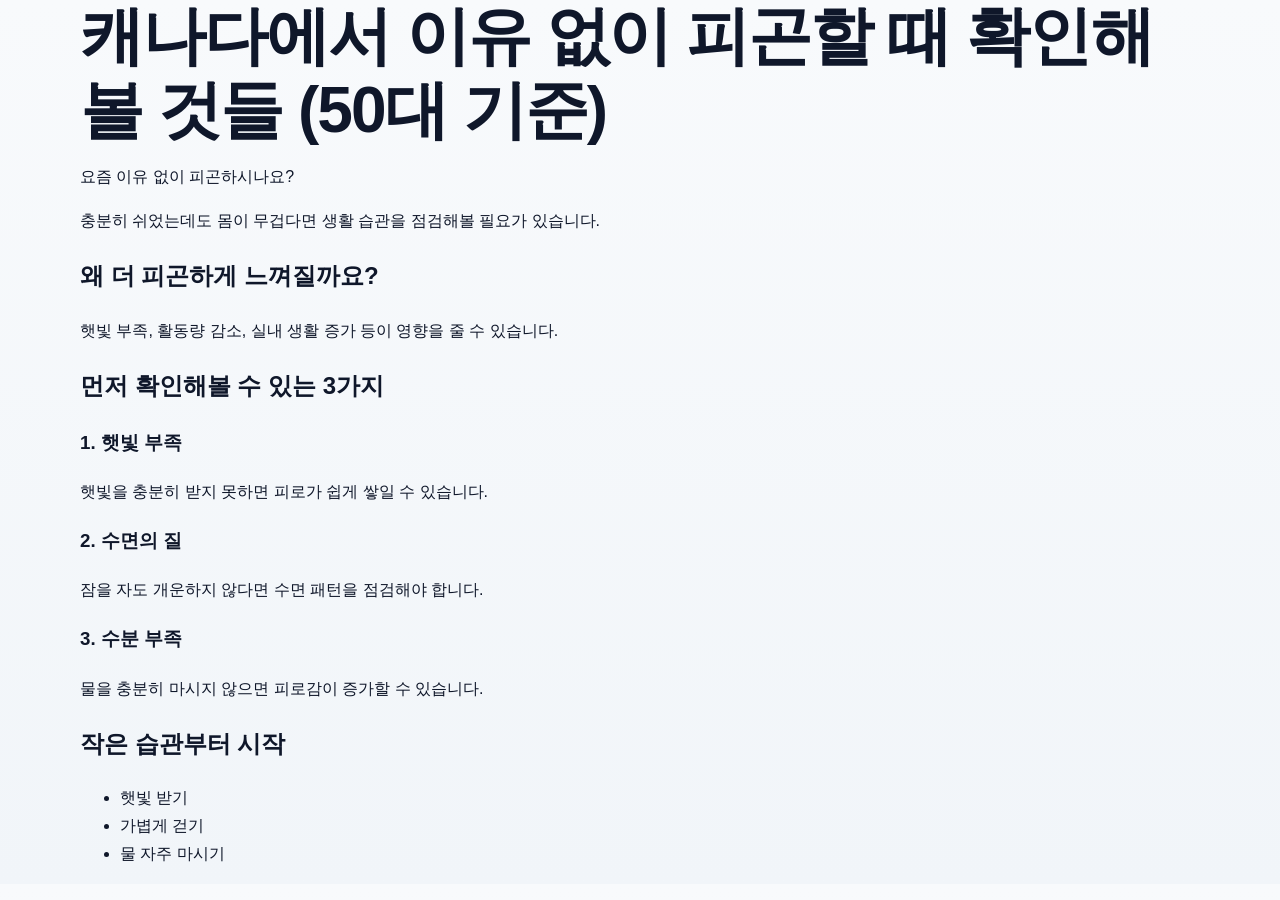
==== commit caf29a6a: "Update fatigue-checklist.html" ====
--- a/fatigue-checklist.html
+++ b/fatigue-checklist.html
@@ -1,103 +1,45 @@
 <!DOCTYPE html>
 <html lang="ko">
 <head>
-  <meta charset="UTF-8" />
-  <meta name="viewport" content="width=device-width, initial-scale=1.0" />
-  <title>캐나다에서 이유 없이 피곤할 때 확인해볼 것들 | PowerJ Life Archive</title>
-  <meta name="description" content="캐나다에서 생활하는 50대가 이유 없이 피곤할 때 점검해볼 생활 습관을 정리한 글입니다." />
-  <link rel="canonical" href="https://ynleadership-cloud.github.io/powerj-life-archive/fatigue-checklist.html" />
-  <link rel="stylesheet" href="assets/styles.css" />
+  <meta charset="UTF-8">
+  <meta name="viewport" content="width=device-width, initial-scale=1.0">
+  <title>이유 없이 피곤할 때 확인해볼 것들</title>
+  <link rel="stylesheet" href="assets/styles.css">
 </head>
+<body>
 
-<body>
-  <header>
-    <div class="container nav">
-      <a class="brand" href="index.html">
-        PowerJ Life Archive
-        <small>50+ 건강 · 생활 정보 · 기록</small>
-      </a>
-      <nav class="nav-links">
-        <a href="index.html">홈</a>
-        <a href="about.html">소개</a>
-      </nav>
-    </div>
-  </header>
+<div class="container">
 
-  <main class="container" style="padding:52px 0 70px;">
+<h1>캐나다에서 이유 없이 피곤할 때 확인해볼 것들 (50대 기준)</h1>
 
-    <article class="article">
+<p>요즘 이유 없이 피곤하시나요?</p>
 
-      <div class="meta">피로 관리 · 50대</div>
+<p>충분히 쉬었는데도 몸이 무겁다면 생활 습관을 점검해볼 필요가 있습니다.</p>
 
-      <h1>캐나다에서 이유 없이 피곤할 때 확인해볼 것들 (50대 기준)</h1>
+<h2>왜 더 피곤하게 느껴질까요?</h2>
 
-      <p>요즘 이유 없이 피곤하시나요?</p>
+<p>햇빛 부족, 활동량 감소, 실내 생활 증가 등이 영향을 줄 수 있습니다.</p>
 
-      <p>
-        충분히 쉬었는데도 몸이 무겁고 기운이 없다면
-        단순히 나이 때문만은 아닐 수 있습니다.
-      </p>
+<h2>먼저 확인해볼 수 있는 3가지</h2>
 
-      <p>
-        특히 캐나다처럼 햇빛과 활동량이 줄어드는 환경에서는
-        생활 습관이 큰 영향을 줄 수 있습니다.
-      </p>
+<h3>1. 햇빛 부족</h3>
+<p>햇빛을 충분히 받지 못하면 피로가 쉽게 쌓일 수 있습니다.</p>
 
-      <h2>왜 더 피곤하게 느껴질까요?</h2>
+<h3>2. 수면의 질</h3>
+<p>잠을 자도 개운하지 않다면 수면 패턴을 점검해야 합니다.</p>
 
-      <p>
-        겨울이 길고 실내 생활이 많아지면서
-        몸을 움직이는 시간이 줄어듭니다.
-      </p>
+<h3>3. 수분 부족</h3>
+<p>물을 충분히 마시지 않으면 피로감이 증가할 수 있습니다.</p>
 
-      <p>
-        또한 햇빛 부족으로 인해
-        몸의 리듬이 흐트러질 수 있습니다.
-      </p>
+<h2>작은 습관부터 시작</h2>
 
-      <h2>먼저 확인해볼 수 있는 3가지</h2>
+<ul>
+<li>햇빛 받기</li>
+<li>가볍게 걷기</li>
+<li>물 자주 마시기</li>
+</ul>
 
-      <h3>1. 햇빛을 충분히 받고 있는가</h3>
-      <p>햇빛이 부족하면 몸이 더 쉽게 피로를 느낄 수 있습니다.</p>
-
-      <h3>2. 수면의 질</h3>
-      <p>잠을 자도 개운하지 않다면 수면 패턴을 점검해볼 필요가 있습니다.</p>
-
-      <h3>3. 수분 섭취</h3>
-      <p>물을 충분히 마시지 않으면 피로감이 더 쉽게 나타날 수 있습니다.</p>
-
-      <h2>작은 습관부터 시작해보세요</h2>
-
-      <ul>
-        <li>하루 한 번 햇빛 받기</li>
-        <li>가볍게 걷기</li>
-        <li>물 한 잔 더 마시기</li>
-      </ul>
-
-      <p>
-        이런 작은 변화들이 쌓이면
-        몸의 컨디션이 달라질 수 있습니다.
-      </p>
-
-      <h2>정리</h2>
-
-      <p>
-        피로를 단순히 나이 때문이라고 넘기기보다
-        생활 습관을 점검해보는 것이 중요합니다.
-      </p>
-
-    </article>
-
-  </main>
-
-  <footer>
-    <div class="container footer-inner">
-      <div>© 2026 PowerJ Life Archive</div>
-      <div class="footer-links">
-        <a href="index.html">홈</a>
-      </div>
-    </div>
-  </footer>
+</div>
 
 </body>
 </html>
